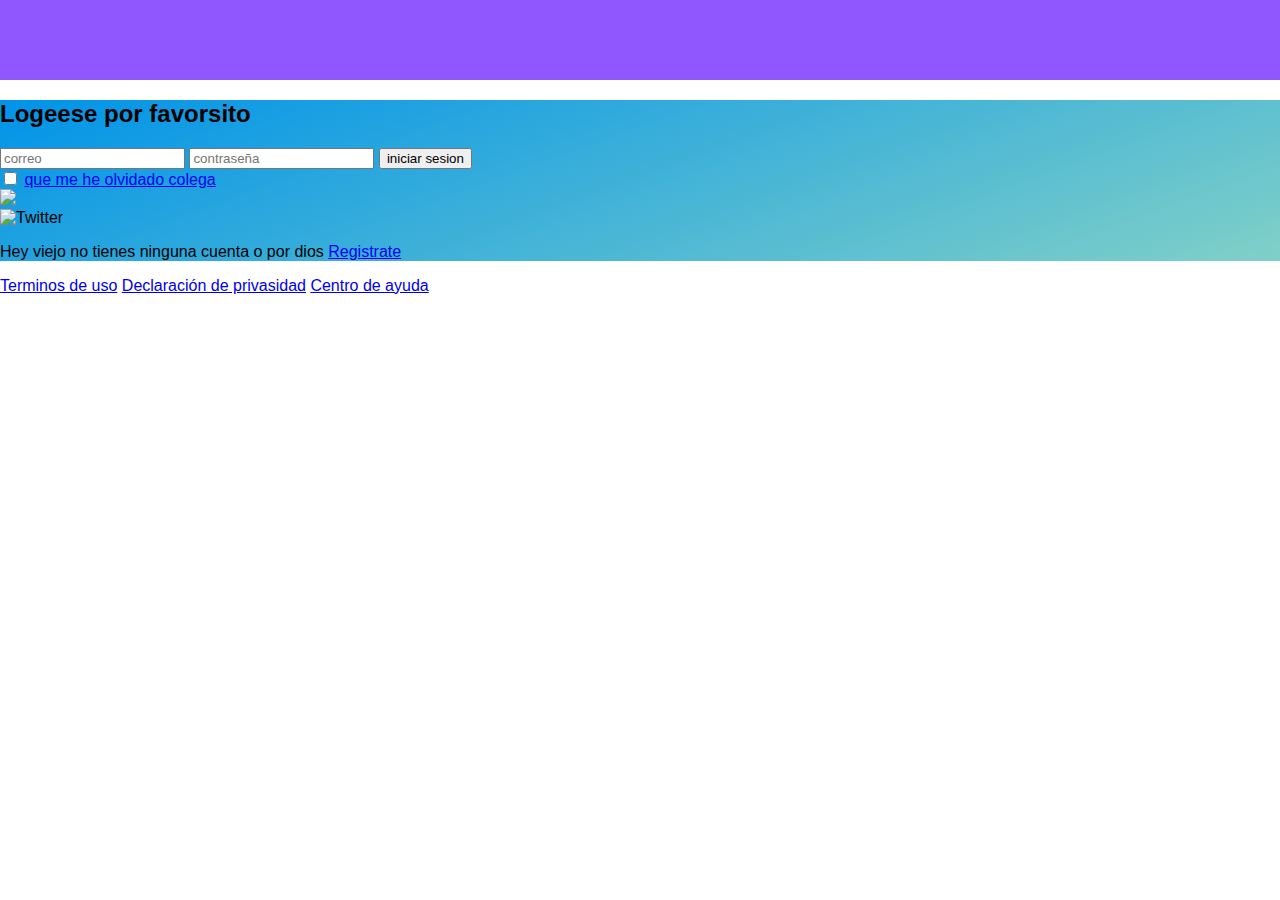
==== log-in.html @ 9fa48354 "creacion de html y un poco de estilos" ====
<!DOCTYPE html>
<html lang="en">
<head>
    <meta charset="UTF-8">
    <meta name="viewport" content="width=device-width, initial-scale=1.0">
    <title>Document</title>
    <!-- LINK -->
    <link rel="stylesheet" href="log-in.css">
</head>
<body>
 <header class="header">
    
    <img class="header__logo" src="https://raw.githubusercontent.com/platzi/PlatziVideo/feature/react/src/assets/static/logo-platzi-video-BW2.png" alt="" srcset="">
        
 </header>
  <section class="login">
        <section class="login__container">
            <h2>Logeese por favorsito</h2>
            <form class="login__container--form">
            
                <input type="text" name="" id="" placeholder="correo">
                <input type="password" name="" id="" placeholder="contraseña">
                <button>iniciar sesion</button>
                
                <div class="login__container--remember-me">
                    
                    <label>
                        <input type="checkbox" name="" id="chequear" value="pa_check">
                    </label>
                    <a href="/">que me he olvidado colega</a>
                </div>
            
            </form>
            <section class="login__container--social--media">
                <div><img src="https://img.icons8.com/carbon-copy/100/000000/google-logo.png"/></div>
                <div><img src="/" alt="Twitter"></div>
            </section>
            <p class="login__container--register">Hey viejo no tienes ninguna cuenta o por dios <a href="/">Registrate </a></p>
        </section>
    </section>
  <footer class="footer">                       
    <a href="/">Terminos de uso</a>
    <a href="/"> Declaración de privasidad</a>
    <a href="/">Centro de ayuda </a>
    
  </footer>
</body>
</html>
---- log-in.css ----
body{
    margin: 0px;
    
    font-family: 'Mulish', sans-serif;
}

.header{
    width: 100%;
    height: 80px;
    background-color: #8f57fd;
    display: flex;
    justify-content: space-between;
    align-items: center;
    color: white;
}


.header__logo {
    width: 200px;
    margin-top: 10px;
    margin-left: 10px;
    
}

.login{
  
    background-image: linear-gradient(160deg, #0093E9 0%, #80D0C7 100%);

}
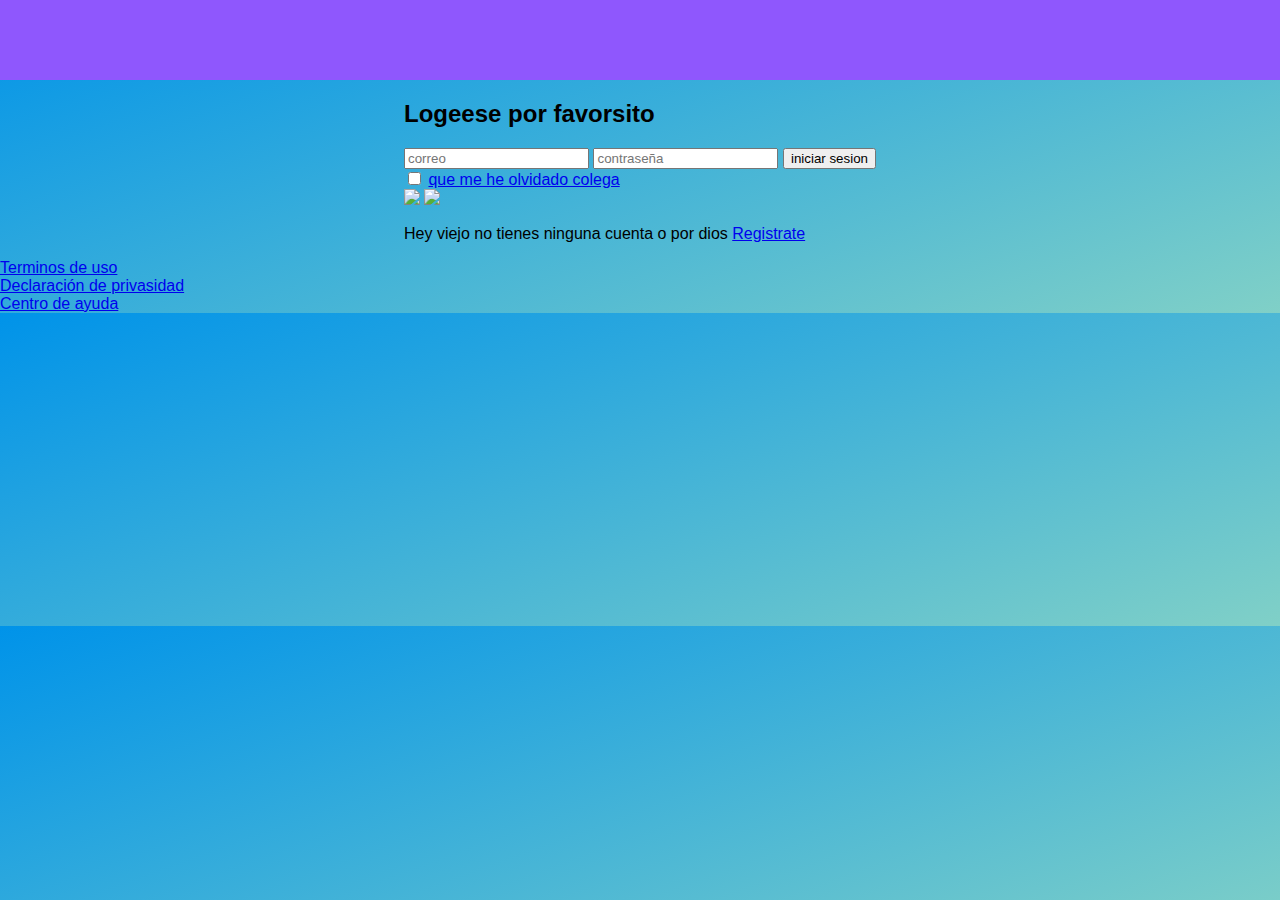
==== commit c634f6cb: "centrado" ====
--- a/log-in.html
+++ b/log-in.html
@@ -32,8 +32,8 @@
             
             </form>
             <section class="login__container--social--media">
-                <div><img src="https://img.icons8.com/carbon-copy/100/000000/google-logo.png"/></div>
-                <div><img src="/" alt="Twitter"></div>
+                <img src="https://img.icons8.com/carbon-copy/100/000000/google-logo.png"/>
+                <img src="https://img.icons8.com/carbon-copy/100/000000/twitter--v2.png"/>
             </section>
             <p class="login__container--register">Hey viejo no tienes ninguna cuenta o por dios <a href="/">Registrate </a></p>
         </section>
--- a/log-in.css
+++ b/log-in.css
@@ -1,6 +1,7 @@
 body{
     margin: 0px;
     
+    background-image: linear-gradient(160deg, #0093E9 0%, #80D0C7 100%);
     font-family: 'Mulish', sans-serif;
 }
 
@@ -22,8 +23,21 @@
     
 }
 
+
 .login{
-  
-    background-image: linear-gradient(160deg, #0093E9 0%, #80D0C7 100%);
+  display: flex;
+  justify-content: center;
+    
+}
 
+.login__container--social--media img{
+    align-self: ;
+    height: 50px;
+ 
+}
+
+.footer{
+    display: flex;
+    flex-direction: column;
+    
 }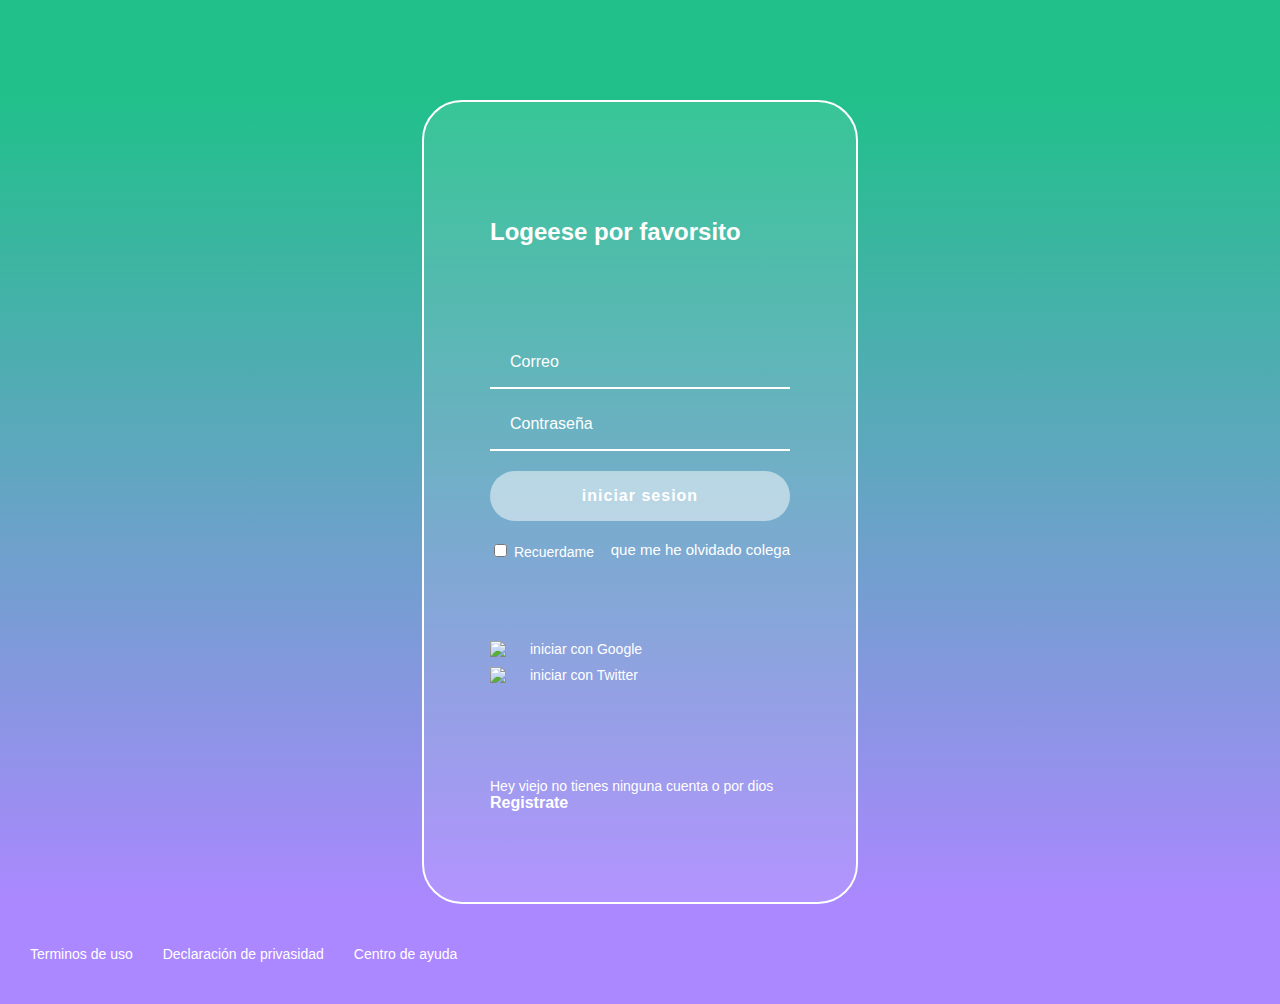
==== commit b289f14c: "finalizacion creacion login" ====
--- a/log-in.html
+++ b/log-in.html
@@ -3,7 +3,7 @@
 <head>
     <meta charset="UTF-8">
     <meta name="viewport" content="width=device-width, initial-scale=1.0">
-    <title>Document</title>
+    <title> login</title>
     <!-- LINK -->
     <link rel="stylesheet" href="log-in.css">
 </head>
@@ -18,29 +18,32 @@
             <h2>Logeese por favorsito</h2>
             <form class="login__container--form">
             
-                <input type="text" name="" id="" placeholder="correo">
-                <input type="password" name="" id="" placeholder="contraseña">
-                <button>iniciar sesion</button>
+                <input class="input" type="text" name="" id="" placeholder="Correo">
+                <input class="input" type="password" name="" id="" placeholder="Contraseña">
+                <button class="button">iniciar sesion</button>
                 
                 <div class="login__container--remember-me">
                     
                     <label>
-                        <input type="checkbox" name="" id="chequear" value="pa_check">
+                        <input type="checkbox" name="" id="chequear" value="pa_check"> Recuerdame
                     </label>
                     <a href="/">que me he olvidado colega</a>
                 </div>
             
             </form>
             <section class="login__container--social--media">
-                <img src="https://img.icons8.com/carbon-copy/100/000000/google-logo.png"/>
-                <img src="https://img.icons8.com/carbon-copy/100/000000/twitter--v2.png"/>
+                <div><img src="https://img.icons8.com/carbon-copy/25/000000/google-logo.png"/>
+                 iniciar con Google</div>
+
+                <div><img src="https://img.icons8.com/android/24/000000/twitter.png"/>
+                 iniciar con Twitter</div>
             </section>
             <p class="login__container--register">Hey viejo no tienes ninguna cuenta o por dios <a href="/">Registrate </a></p>
         </section>
     </section>
   <footer class="footer">                       
-    <a href="/">Terminos de uso</a>
-    <a href="/"> Declaración de privasidad</a>
+    <a href="/">Terminos de uso </a> 
+    <a href="/"> Declaración de privasidad </a>
     <a href="/">Centro de ayuda </a>
     
   </footer>
--- a/log-in.css
+++ b/log-in.css
@@ -1,14 +1,13 @@
 body{
     margin: 0px;
-    
-    background-image: linear-gradient(160deg, #0093E9 0%, #80D0C7 100%);
     font-family: 'Mulish', sans-serif;
 }
 
 .header{
     width: 100%;
-    height: 80px;
-    background-color: #8f57fd;
+    height: 100px;
+    top: 0px;
+    background-color: #21c08b;
     display: flex;
     justify-content: space-between;
     align-items: center;
@@ -18,26 +17,159 @@
 
 .header__logo {
     width: 200px;
-    margin-top: 10px;
     margin-left: 10px;
     
 }
 
 
+
+
+.input{
+    background-color: transparent;
+    border-left: 0px;
+    border-top: 0px;
+    border-right: 0px;
+    border-bottom: 2px solid white;
+    font-family: 'Mulish', sans-serif;
+    font-size: 16px;
+    margin-bottom: 10px;
+    padding: 0px 20px;
+    outline: none; /* para que no aparesca la linea azul */
+    height: 50px; /* separacion de el texro y la linea */
+}
+
+::placeholder{
+    color: white ; 
+    
+    /* este es el texto de adentro */
+}
+
+.button{
+
+    background-color:rgba(255, 255, 255, 0.5) ;
+    border: none;
+    border-radius: 25px;
+    color: white;
+    cursor: pointer;
+    font-size: 16px;
+    font-weight: bold;
+    font-family: 'Mulish', sans-serif;
+    height: 50px;
+    letter-spacing: 1px;
+    margin: 10px 0px;
+
+}
+
+
+
 .login{
-  display: flex;
-  justify-content: center;
+    
+    background: linear-gradient(#21c08b 0%, #ab88ff 100%);
+    display: flex;
+    align-items: center;
+    justify-content: center;
+    flex-direction: column; 
+    padding: 0px 30px;
+    min-height: calc(100vh - 200px); /*que el alto minimo siempre sea de este tamaño/// y  view high una medida relativa*/
+
+}
+
+.login__container{
+    
+    display: flex;
+    background-color: rgba(255, 255, 255, 0.1);
+    border: 2px solid white;
+    border-radius: 40px;
+    color: white;
+    padding: 60px 66px 40px;
+    min-height: 700px;
+    width: 300px;
+    justify-content: space-around;
+    flex-direction: column;
+}
+
+.login__container--form{ 
+
+    display: flex;
+    flex-direction: column;
+
+}
+
+.login__container--form label{
+    font-size: 14px;
+}
+
+.login__container--remember-me{
+    color: white;
+    display: flex;
+    justify-content: space-between;
+    margin-top: 10px;
+}
+
+.login__container--remember-me a{
+
+    color: white;
+    font-size: 15px;
+    text-decoration: none;
+
+}
+.login__container--remember-me a:hover{
+    text-decoration: underline;
+}
+
+
+/* si lo hacemos con divs se separan por defecto */
+.login__container--social--media > div{
+    display: flex;
+    align-items: center;
+    font-size: 14px;
+    margin-bottom: 10px;
+    margin-top: 10px;
+    
     
 }
 
-.login__container--social--media img{
-    align-self: ;
-    height: 50px;
- 
+.login__container--social--media > div > img{
+
+    width: 30px;
+    margin-right:10px;
 }
+
+.login__container--register{
+    font-size: 14px;
+}
+
+.login__container--register a{
+    color: white;
+    font-size: 16px;
+    font-weight: bold; /* negrita */
+    text-decoration: none;
+}
+.login__container--register a:hover{
+    text-decoration: underline;
+}
+
+
 
 .footer{
     display: flex;
-    flex-direction: column;
+    align-items: center;
+    background-color: #ab88ff;
+    height: 100px;
+    width: 100%;
     
+}
+
+
+.footer a{
+    color: white;
+    cursor: pointer;
+    text-decoration: none;
+    font-size: 14px;
+    padding-left: 30px;     /* para que no esten todas juntas */
+    text-decoration: none;
+}
+
+.footer a:hover{
+    text-decoration: underline;
 }